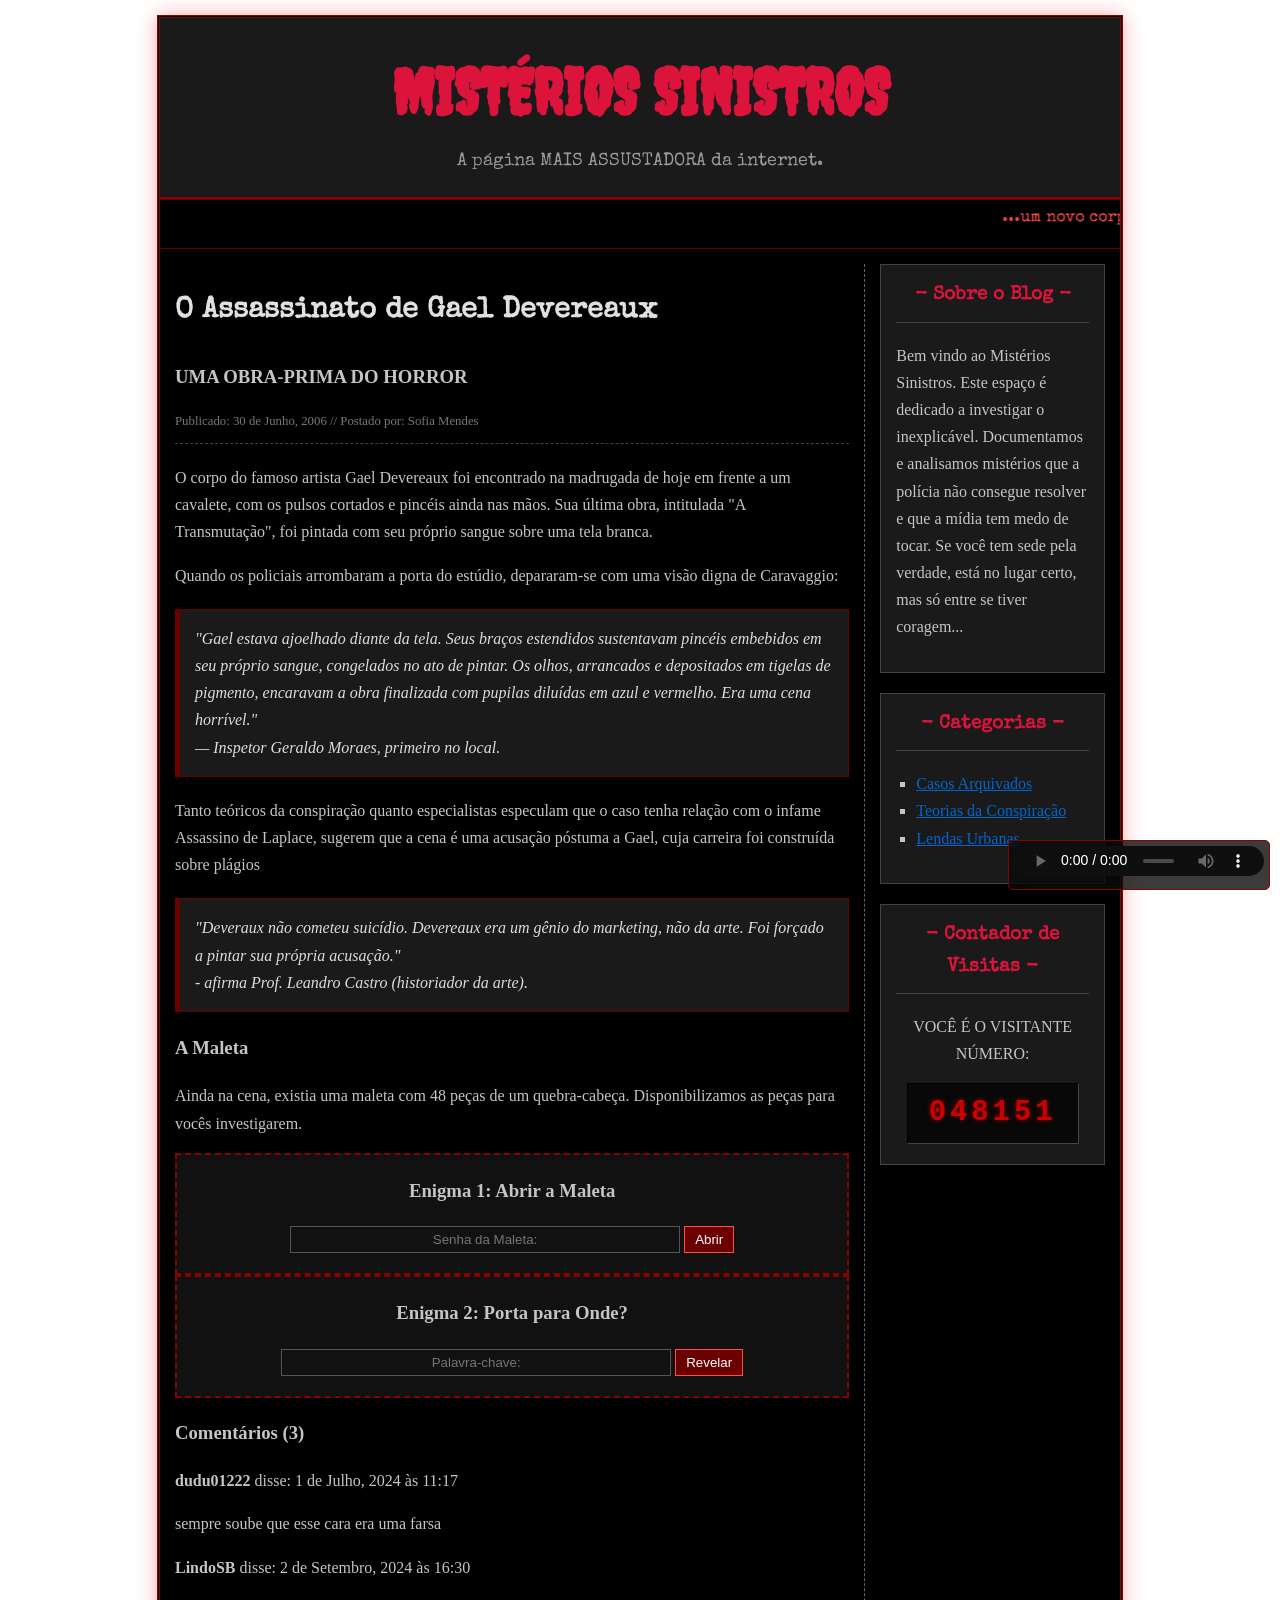
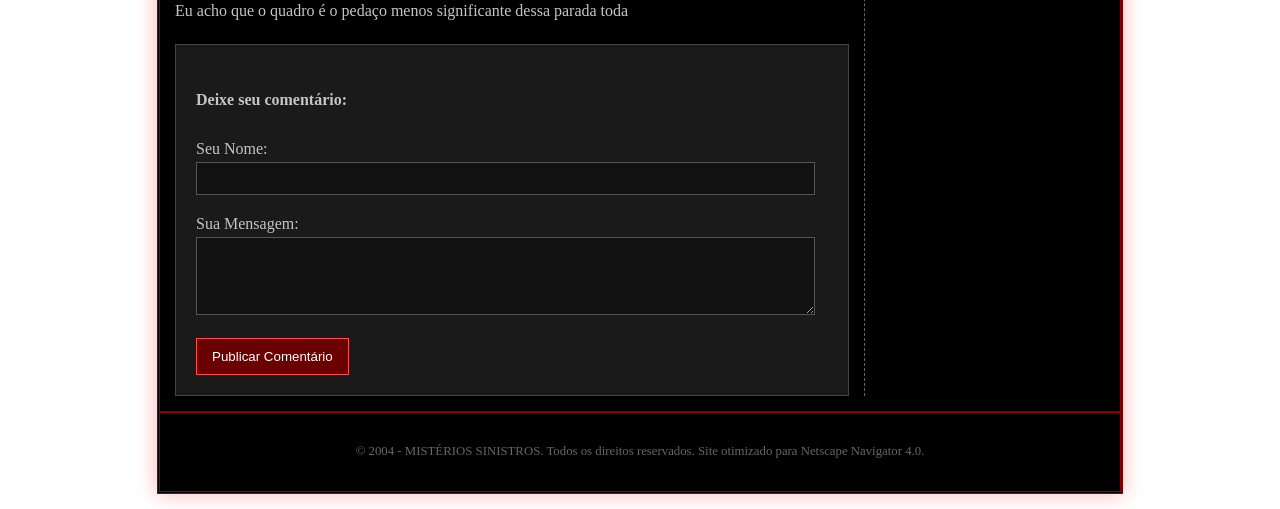
==== jack_of_clubs.html @ f757f483 "Add files via upload" ====
<!DOCTYPE html>
<html lang="pt-br">
<head>
    <meta charset="UTF-8">
    <title>MISTÉRIOS SINISTROS - O Valete de Paus</title>
    <link rel="stylesheet" href="style.css">
    <link href="https://fonts.googleapis.com/css2?family=Creepster&family=Special+Elite&family=Georgia&display=swap" rel="stylesheet">
</head>
<!-- O ID no body é crucial para o script saber qual enigma resolver -->
    <div id="persistent-audio-player">
        <audio id="background-music-player" loop>
            <!-- A música padrão do seu site (arquivo local) -->
            <source src="bg.mp3" type="audio/mpeg">
        </audio>
    </div>

    <div class="container">
        <header>
            <h1 class="site-title">MISTÉRIOS SINISTROS</h1>
            <p class="tagline">A página MAIS ASSUSTADORA da internet.</p>
        </header>

        <div class="ticker-wrap">
            <marquee>...um novo corpo, uma nova mensagem... a arte de Laplace é a própria morte...</marquee>
        </div>

        <div class="main-content">
            <main>
                <article class="post">
                    <h2 class="post-title">O Assassinato de Gael Devereaux</h2>
                    <h3 class="report-title">UMA OBRA-PRIMA DO HORROR</h3>
                    <p class="meta">Publicado: 30 de Junho, 2006 // Postado por: Sofia Mendes</p>
                    
                    <p>O corpo do famoso artista Gael Devereaux foi encontrado na madrugada de hoje em frente a um cavalete, com os pulsos cortados e pincéis ainda nas mãos. Sua última obra, intitulada "A Transmutação", foi pintada com seu próprio sangue sobre uma tela branca.</p>
                    <p>Quando os policiais arrombaram a porta do estúdio, depararam-se com uma visão digna de Caravaggio:</p>
                    <blockquote>"Gael estava ajoelhado diante da tela. Seus braços estendidos sustentavam pincéis embebidos em seu próprio sangue, congelados no ato de pintar. Os olhos, arrancados e depositados em tigelas de pigmento, encaravam a obra finalizada com pupilas diluídas em azul e vermelho. Era uma cena horrível."<br>— Inspetor Geraldo Moraes, primeiro no local.</blockquote>
                    <p>Tanto teóricos da conspiração quanto especialistas especulam que o caso tenha relação com o infame Assassino de Laplace, sugerem que a cena é uma acusação póstuma a Gael, cuja carreira foi construída sobre plágios </p>
					<blockquote>"Deveraux não cometeu suicídio. Devereaux era um gênio do marketing, não da arte. Foi forçado a pintar sua própria acusação."<br>- afirma Prof. Leandro Castro (historiador da arte).</blockquote>

                    <h3 class="report-title">A Maleta</h3>
                    <p>Ainda na cena, existia uma maleta com 48 peças de um quebra-cabeça. Disponibilizamos as peças para vocês investigarem.</p>
                    
   <!-- ENIGMA 1: A Maleta -->
                    <div class="evidence-section">
                        <h3>Enigma 1: Abrir a Maleta</h3>
                        <div id="password-section-1">
                            <!-- IDs ÚNICOS PARA A MALETA -->
                            <input type="text" id="maleta-password-input" placeholder="Senha da Maleta:">
                            <button type="button" id="maleta-verify-button">Abrir</button>
                            <p id="maleta-error-message" class="hidden error-message">ACESSO NEGADO.</p>
                        </div>
                    </div>

                    <!-- ENIGMA 2: Revelar a Obra -->
                    <div class="evidence-section">
                        <h3>Enigma 2: Porta para Onde?</h3>
                        <div id="password-section-2">
                             <!-- IDs ÚNICOS PARA O CARROSSEL -->
                            <input type="text" id="carousel-password-input" placeholder="Palavra-chave:">
                            <button type="button" id="carousel-verify-button">Revelar</button>
                            <p id="carousel-error-message" class="hidden error-message">PALAVRA-CHAVE INCORRETA.</p>
                        </div>
                    </div>
                    
                    <!-- O Carrossel (A Recompensa Final), inicialmente escondido -->
                    <div id="carousel-wrapper" class="hidden">
                        <h3 class="report-title">"A Transmutação"</h3>
        <!-- INÍCIO DO CARROSSEL -->
        <div class="carousel-container">
            <button class="carousel-button prev" id="prevButton">‹</button>
            <div class="carousel-track-container">
         <ul class="carousel-track">
                                    <li class="carousel-slide"><img class="carousel-image" src="imgur.png" alt="A Transmutação"></li>
                                </ul>
            </div>
            <button class="carousel-button next" id="nextButton">›</button>
            <div class="carousel-nav">
                <button class="carousel-indicator current-slide"></button>
            </div>
        </div>
        <!-- FIM DO CARROSSEL -->
                    </div>
					
                </article>
				
				                <!-- Seção de Comentários -->
                <section id="comments">
                    <h3>Comentários (3)</h3>
                    <div class="comment">
                        <div class="comment-meta">
                            <strong>dudu01222</strong> disse:
                            <span class="timestamp">1 de Julho, 2024 às 11:17</span>
                        </div>
                        <p>sempre soube que esse cara era uma farsa</p>
                    </div>
                    <div class="comment">
                        <div class="comment-meta">
                            <strong>LindoSB</strong> disse:
                            <span class="timestamp">2 de Setembro, 2024 às 16:30</span>
                        </div>
                        <p>Eu acho que o quadro é o pedaço menos significante dessa parada toda</p>
                    </div>

                    <form class="comment-form">
                        <h4>Deixe seu comentário:</h4>
                        <label for="name">Seu Nome:</label>
                        <input type="text" id="name" name="name">
                        <label for="comment-text">Sua Mensagem:</label>
                        <textarea id="comment-text" name="comment-text" rows="4"></textarea>
                        <button type="submit">Publicar Comentário</button>
                    </form>
                </section>
				
            </main>


            <!-- A Barra Lateral continua a mesma -->
            <aside>
                <div class="widget">
                    <h3 class="widget-title">- Sobre o Blog -</h3>
                    <p>Bem vindo ao Mistérios Sinistros. Este espaço é dedicado a investigar o inexplicável. Documentamos e analisamos mistérios que a polícia não consegue resolver e que a mídia tem medo de tocar. Se você tem sede pela verdade, está no lugar certo, mas só entre se tiver coragem...</p>
                </div>
                <div class="widget">
                    <h3 class="widget-title">- Categorias -</h3>
                    <ul>
                        <li><a href="casos.html">Casos Arquivados</a></li>
                        <li><a href="teorias.html">Teorias da Conspiração</a></li>
                        <li><a href="lendas.html">Lendas Urbanas</a></li>
                    </ul>
                </div>
                <div class="widget">
                    <h3 class="widget-title">- Contador de Visitas -</h3>
                    <div class="visitor-counter">
                        <p>VOCÊ É O VISITANTE NÚMERO:</p>
                        <div class="counter-box"><span id="visitor-number">000000</span></div>
                    </div>
                </div>
            </aside>
        </div>
        <footer>
            <p>© 2004 - MISTÉRIOS SINISTROS. Todos os direitos reservados. Site otimizado para Netscape Navigator 4.0.</p>
        </footer>
    </div>
    
    <!-- Link de download invisível -->
    <a href="spilsbury.rar" id="real-download-link" style="display: none;"></a>
    
    <script src="script.js"></script>
</body>
</html>
---- style.css ----
/* =================================================================== */
/*               ARQUIVO DE ESTILOS MESTRE - LAPLACE ARG               */
/* =================================================================== */

/* --- ESTILOS GLOBAIS E FONTES --- */
body {
    /* Usando a imagem de textura local */
    background-image: url('background.png');
    color: #c5c5c5;
    font-family: 'Georgia', serif;
    line-height: 1.7;
    margin: 0;
    padding: 15px;
	    cursor: url('cursor.png'), auto;
}

.container {
    max-width: 960px;
    margin: 0 auto;
    background-color: #000000;
    border: 3px double #8B0000;
    box-shadow: 0 0 20px rgba(255, 0, 0, 0.3);
}

a {
    color: #0066cc;
    text-decoration: underline;
}

a:hover {
    color: #ff3333;
    text-decoration: none;
}

/* --- ANIMAÇÃO E CABEÇALHO DO SITE --- */
@keyframes flicker {
  0%, 19%, 21%, 23%, 25%, 54%, 56%, 100% {
    text-shadow: 2px 2px #000, 3px 3px #550000, 0 0 5px #f00, 0 0 10px #f00, 0 0 20px #f00;
  }
  20%, 24%, 55% {
    text-shadow: 2px 2px #000, 3px 3px #550000;
  }
}

header {
    text-align: center;
    padding: 20px 10px;
    background-color: #1a1a1a;
    border-bottom: 2px solid #8B0000;
}

.site-title {
    font-family: 'Creepster', cursive;
    font-size: 4em;
    color: #dc143c;
    margin: 0;
    animation: flicker 4s infinite linear;
}

.tagline {
    font-family: 'Special Elite', cursive;
    color: #999;
    margin: 0;
    font-size: 1.1em;
}

.ticker-wrap {
    background-color: #000;
    border-top: 1px solid #6b0000;
    border-bottom: 1px solid #6b0000;
    padding: 5px 0;
    color: #ff4d4d;
    font-family: 'Special Elite', cursive;
}


/* --- LAYOUT PRINCIPAL E RODAPÉ --- */
.main-content {
    display: flex;
    padding: 15px;
}

main {
    flex: 3;
    padding-right: 15px;
}

aside {
    flex: 1;
    border-left: 1px dashed #666;
    padding-left: 15px;
}

footer {
    text-align: center;
    padding: 15px;
    font-size: 0.8em;
    color: #666;
    border-top: 2px solid #8B0000;
}


/* --- ESTILOS DE POST E CONTEÚDO --- */
.post-title {
    font-family: 'Special Elite', cursive;
    color: #e0e0e0;
    font-size: 1.8em;
}

.meta {
    font-size: 0.8em;
    color: #777;
    border-bottom: 1px dashed #444;
    padding-bottom: 10px;
    margin-bottom: 20px;
}

blockquote {
    font-style: italic;
    border: 1px solid #6b0000;
    border-left: 5px solid #6b0000;
    padding: 15px;
    margin: 20px 0;
    background-color: #1a1a1a;
    color: #ddd;
}

#crime-scene-img {
    max-width: 100%;
    border: 1px solid #444;
}


/* --- SEÇÃO DE WIDGETS (BARRA LATERAL) --- */
.widget {
    background-color: #1a1a1a;
    border: 1px solid #444;
    padding: 15px;
    margin-bottom: 20px;
}

.widget-title {
    font-family: 'Special Elite', cursive;
    color: #dc143c;
    text-align: center;
    border-bottom: 1px solid #444;
    padding-bottom: 10px;
    margin-top: 0;
}

.widget ul {
    list-style-type: square;
    padding-left: 20px;
}

.visitor-counter {
    text-align: center;
}

.counter-box {
    background-color: #080808;
    border: 1px inset #444;
    padding: 5px 10px;
    margin: 5px auto;
    width: 150px;
}

#visitor-number {
    font-family: 'Courier New', Courier, monospace;
    font-size: 1.8em;
    color: #cc0000;
    font-weight: bold;
    letter-spacing: 4px;
    text-shadow: 0 0 5px rgba(255, 0, 0, 0.5);
}

#online-users { font-size: 1.5em; letter-spacing: 2px; }

.commenter-anonimo { font-family: 'Comic Sans MS', 'Chalkboard SE', 'cursive' !important; color: #3399ff; }
.admin-post { background-color: #100000; border: 1px solid #8B0000; }
.banned-user-msg {
    background-color: #000;
    color: #00ff00; /* Verde-limão clássico de "hacker" */
    font-family: 'Courier New', monospace;
    font-weight: bold;
    text-align: center;
    padding: 5px;
}


/* --- SEÇÃO DE ENIGMAS (SENHAS) --- */
.evidence-section {
    border: 2px dashed #8B0000;
    padding: 20px;
    text-align: center;
    background-color: #111;
}

.evidence-section h3 {
    margin-top: 0;
}

.evidence-section input[type="text"] {
    width: 60%;
    background: #111;
    border: 1px solid #555;
    color: #ddd;
    padding: 5px;
    text-align: center;
}

.evidence-section button {
    background: #6b0000;
    border: 1px solid #ff4d4d;
    color: #fff;
    cursor: pointer;
    padding: 5px 10px;
}

.error-message {
    color: #ff4d4d;
}


/* --- PÁGINA: CASOS ARQUIVADOS (casos.html) --- */
.case-files-grid {
    display: grid;
    grid-template-columns: repeat(2, 1fr);
    gap: 20px;
    margin-top: 30px;
}

.case-file {
    display: block;
    background-color: #222;
    border: 1px solid #555;
    padding: 20px;
    text-align: center;
    text-decoration: none;
    transition: transform 0.2s, border-color 0.2s;
}

.case-file:hover {
    transform: scale(1.05);
    border-color: #ff4d4d;
}

.file-icon {
    font-size: 3em;
    color: #ffae00;
}

.case-file h4 {
    color: #ddd;
    margin: 10px 0;
    font-family: 'Special Elite', cursive;
}

.case-file p {
    color: #999;
    font-size: 0.9em;
    min-height: 40px;
}

.file-status {
    display: inline-block;
    padding: 5px 15px;
    margin-top: 10px;
    font-size: 0.8em;
    font-weight: bold;
    border-radius: 5px;
}

.status-open {
    background-color: #1a5c1a;
    color: #a3ffb4;
}

.status-sealed {
    background-color: #6b0000;
    color: #ff8a8a;
}

.case-file.sealed {
    opacity: 0.8;
    cursor: pointer;
}


/* --- PÁGINA: TEORIAS (teorias.html) --- */
.forum-thread {
    width: 100%;
}

.forum-post {
    display: flex;
    background-color: #1a1a1a;
    border: 1px solid #444;
    margin-bottom: 5px;
}

.original-post {
    margin-top: 20px;
}

.user-info {
    width: 150px;
    padding: 10px;
    text-align: center;
    background-color: #111;
    border-right: 1px solid #444;
    flex-shrink: 0;
}

.user-info img {
    max-width: 80px;
    border-radius: 50%;
    border: 2px solid #555;
    margin-bottom: 10px;
}

.user-info strong {
    color: #dc143c;
}

.user-title {
    font-size: 0.8em;
    color: #888;
    margin: 5px 0 0 0;
}

.post-content {
    padding: 15px;
    flex-grow: 1;
}

.post-content h3 {
    margin-top: 0;
    color: #eee;
}

.post-meta {
    font-size: 0.8em;
    color: #777;
    border-bottom: 1px dashed #444;
    padding-bottom: 8px;
    margin-bottom: 10px;
}

.replies-container {
    padding-left: 50px;
    border-left: 2px dotted #333;
    margin-left: 20px;
    margin-bottom: 25px;
}

.laplace-avatar {
    border: 2px solid #990000;
    filter: invert(10%) sepia(80%) saturate(5000%);
}

.comment-form {
    background-color: #1a1a1a;
    border: 1px solid #444;
    padding: 20px;
    margin-top: 20px;
}
.comment-form input, .comment-form textarea { width: 95%; background: #111; border: 1px solid #555; color: #ddd; padding: 8px; margin-bottom: 15px; }
.comment-form button { background: #6b0000; border: 1px solid #ff4d4d; color: #fff; cursor: pointer; padding: 10px 15px; }


/* --- COMPONENTE: CARROSSEL --- */
.carousel-container {
    position: relative;
    max-width: 960px;
    margin: 20px auto;
    border: 1px solid #444;
}

.carousel-track-container {
    overflow: hidden;
    height: 500px;
    background-color: #000;
}

.carousel-track {
    padding: 0;
    margin: 0;
    list-style: none;
    position: relative;
    height: 100%;
    transition: transform 250ms ease-in;
}

.carousel-slide {
    position: absolute;
    top: 0;
    bottom: 0;
    width: 100%;
    height: 100%;
}

.carousel-image, .carousel-video {
    width: 100%;
    height: 100%;
    object-fit: cover;
}

.carousel-button {
    position: absolute;
    top: 50%;
    transform: translateY(-50%);
    background: rgba(0, 0, 0, 0.5);
    border: 1px solid #fff;
    color: #fff;
    font-size: 2em;
    cursor: pointer;
    z-index: 10;
}

.carousel-button.prev { left: 10px; }
.carousel-button.next { right: 10px; }
.carousel-button.is-hidden { display: none; }

.carousel-nav {
    display: flex;
    justify-content: center;
    padding: 10px 0;
    background-color: #1a1a1a;
}

.carousel-indicator {
    border: 0;
    border-radius: 50%;
    width: 15px;
    height: 15px;
    background: #555;
    margin: 0 5px;
    cursor: pointer;
}

.carousel-indicator.current-slide {
    background: #8B0000;
}

.video-overlay {
    position: absolute;
    top: 0;
    left: 0;
    width: 100%;
    height: 100%;
    background-color: rgba(0, 0, 0, 0.5);
    display: flex;
    justify-content: center;
    align-items: center;
    cursor: pointer;
}

.play-button {
    font-size: 80px;
    color: white;
    background: none;
    border: none;
    text-shadow: 0 0 10px black;
    cursor: pointer;
}


/* --- COMPONENTE: MODAIS --- */
#password-modal-cases {
    position: fixed;
    top: 0;
    left: 0;
    width: 100%;
    height: 100%;
    background-color: rgba(0, 0, 0, 0.9);
    display: flex;
    justify-content: center;
    align-items: center;
    z-index: 1000;
}

.modal-content-wrapper {
    background-color: #1a1a1a;
    border: 2px solid #8B0000;
    padding: 30px;
    text-align: center;
    position: relative;
    width: 90%;
    max-width: 400px;
}

#cases-modal-close-btn, .modal-close-btn {
    position: absolute;
    top: 10px;
    right: 10px;
    background: #6b0000;
    border: 1px solid #ff4d4d;
    color: #fff;
}


/* --- CLASSE DE UTILIDADE --- */
.hidden {
    display: none !important;
}

.pulsing-heart {
    font-size: 50px;
    color: #8B0000;
    text-align: center;
    text-shadow: 0 0 10px #ff0000;
    animation: pulse 1.3s infinite; /* 1.3s é aprox. 92 BPM, um ritmo cardíaco acelerado */
}

@keyframes pulse {
    0% { transform: scale(1); }
    50% { transform: scale(1.1); }
    100% { transform: scale(1); }
}

/* --- ESTILOS PARA O MODO PESADELO (Queen of Hearts) --- */
#nightmare-overlay {
    position: fixed;
    top: 0;
    left: 0;
    width: 100vw;
    height: 100vh;
    background-color: #000;
    z-index: 10001; /* Fica acima do player de áudio e de tudo mais */
    display: flex;
    justify-content: center;
    align-items: center;
}

#glitch-overlay {
    position: fixed;
    top: 0;
    left: 0;
    width: 100vw;
    height: 100vh;
    background-color: #990000;
    opacity: 0.8;
    z-index: 99999;
    pointer-events: none;
}

/* Adicionando estilo para a seção final de senha dentro do pesadelo */
#metronome-reward input[type="text"] {
    display: block;
    width: 80%;
    margin: 15px auto;
    padding: 10px;
    background: #111;
    border: 1px solid #ffff00;
    color: #eee;
    text-align: center;
}
#metronome-reward button {
    background: #5c5c00;
    border: 1px solid #ffff00;
    color: #fff;
    cursor: pointer;
    padding: 10px 15px;
}

@keyframes static-glitch {
    0% { opacity: 0; }
    30% { opacity: 0; }
    30.1% { opacity: 0.05; }
    30.3% { opacity: 0; }
    50% { opacity: 0; }
    50.1% { opacity: 0.02; }
    50.4% { opacity: 0.08; }
    50.8% { opacity: 0; }
    80% { opacity: 0; }
    80.1% { opacity: 0.1; }
    80.2% { opacity: 0; }
    100% { opacity: 0; }
}

/* --- Estilos para o Aviso de Áudio Bloqueado --- */
#audio-prompt-overlay {
    position: fixed;
    top: 0;
    left: 0;
    width: 100%;
    height: 100%;
    background-color: rgba(0, 0, 0, 0.95);
    display: flex;
    justify-content: center;
    align-items: center;
    z-index: 10000; /* Garante que fique sobre tudo */
    cursor: pointer;
}

#audio-prompt-overlay.hidden {
    display: none !important;
}

.audio-prompt-box {
    background-color: #1a1a1a;
    border: 1px solid #8B0000;
    padding: 30px;
    text-align: center;
    color: #eee;
    font-family: 'Courier New', monospace;
    animation: pulse 2s infinite; /* Usa a mesma animação do coração */
}

/* --- Estilos para o Player de Áudio Persistente --- */
#persistent-audio-player {
    position: fixed; /* Fica fixo na tela */
    bottom: 10px;
    right: 10px;
    z-index: 10000; /* Garante que fique sobre todo o conteúdo */
    background-color: rgba(10, 10, 10, 0.8);
    border: 1px solid #8B0000;
    padding: 5px;
    border-radius: 5px;
}

#background-music-player {
    height: 30px;
    width: 250px;
    /* Truque para inverter as cores e combinar com o tema escuro */
    filter: invert(1) sepia(1) saturate(0) hue-rotate(180deg);
}

/* --- ESTILOS ATUALIZADOS PARA O MODO PESADELO --- */
#nightmare-content {
    position: fixed;
    top: 0;
    left: 0;
    width: 100vw;
    height: 100vh;
    background-color: #000;
    z-index: 10001;
    display: flex;
    justify-content: center;
    align-items: center;
    padding: 20px;
    box-sizing: border-box;
}

#cipher-text {
    font-family: 'Courier New', monospace;
    color: #cc0000;
    font-size: 1.2em;
    text-align: left;
    white-space: pre-wrap;
    word-break: break-all;
}

#nightmare-video {
    width: 100%;
    height: auto;
    max-height: 90vh;
}

/* --- Estilos para o Contêiner de Vídeo --- */
.video-container {
    background-color: #111;
    border: 2px dashed #8B0000; /* Reutilizando a estética das seções de evidência */
    padding: 20px;
    margin: 30px 0; /* Espaçamento acima e abaixo para separar do resto */
    text-align: center;
}

.video-container h4 {
    margin-top: 0;
    margin-bottom: 15px;
    font-family: 'Special Elite', cursive;
    color: #ddd;
}

.video-container video {
    max-width: 100%; /* Garante que o vídeo não ultrapasse a largura da página */
    border: 1px solid #444;
}

/* --- ESTILOS PARA A PÁGINA FINAL (extorsao.html) --- */

/* Estiliza o corpo da página final para ser uma tela preta sem margens */
#page-final {
    background-color: #000;
    margin: 0;
    overflow: hidden; /* Esconde quaisquer barras de rolagem */
}

/* Faz o vídeo preencher a tela inteira como um fundo */
#final-video {
    position: fixed;
    top: 50%;
    left: 50%;
    min-width: 100%;
    min-height: 100%;
    width: auto;
    height: auto;
    z-index: -100; /* Coloca o vídeo atrás de qualquer outro conteúdo (se houver) */
    transform: translateX(-50%) translateY(-50%);
    background-size: cover;
}
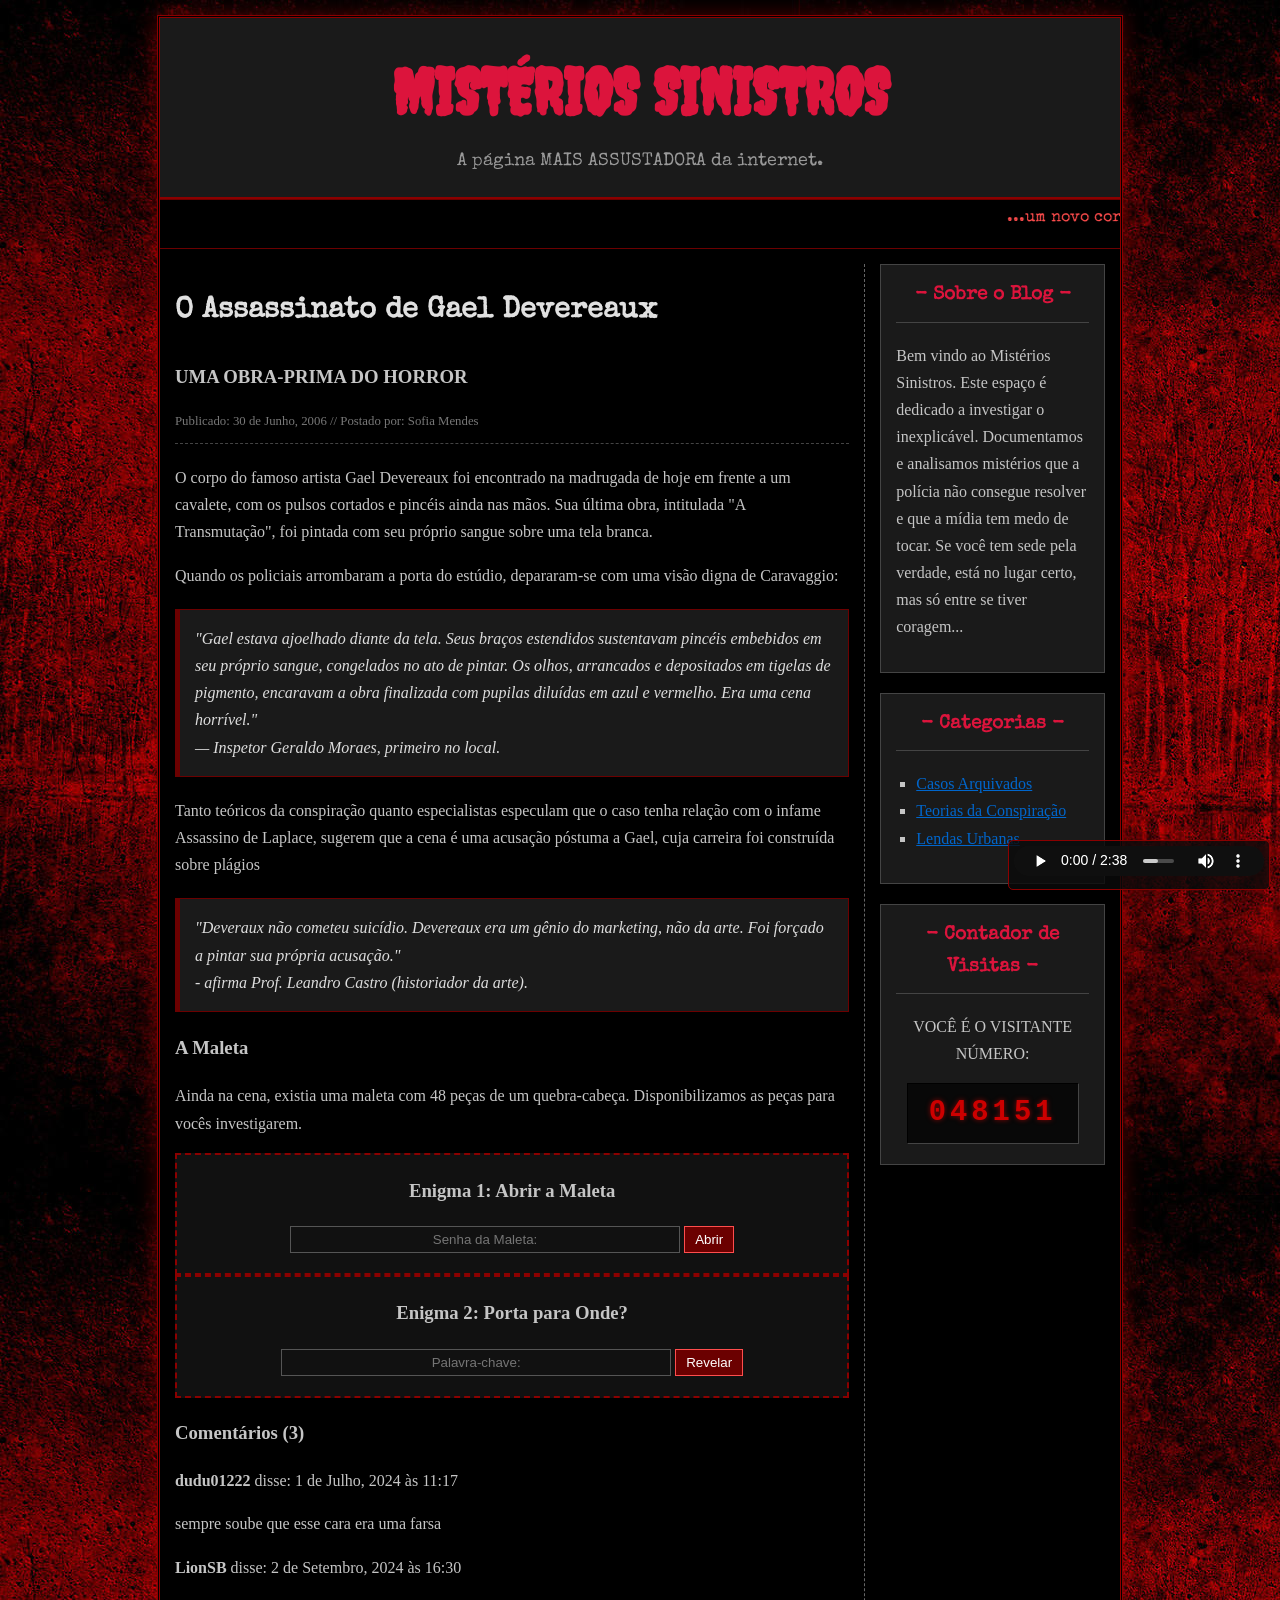
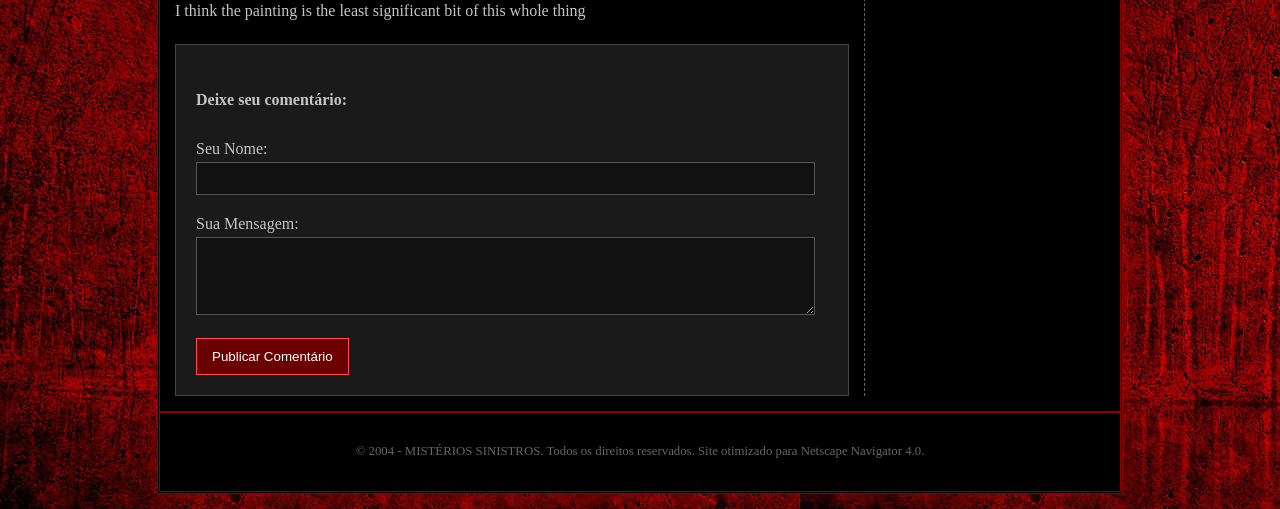
==== commit 297caa45: "Add files via upload" ====
--- a/jack_of_clubs.html
+++ b/jack_of_clubs.html
@@ -95,10 +95,10 @@
                     </div>
                     <div class="comment">
                         <div class="comment-meta">
-                            <strong>LindoSB</strong> disse:
+                            <strong>LionSB</strong> disse:
                             <span class="timestamp">2 de Setembro, 2024 às 16:30</span>
                         </div>
-                        <p>Eu acho que o quadro é o pedaço menos significante dessa parada toda</p>
+                        <p>I think the painting is the least significant bit of this whole thing</p>
                     </div>
 
                     <form class="comment-form">
@@ -142,7 +142,6 @@
         </footer>
     </div>
     
-    <!-- Link de download invisível -->
     <a href="spilsbury.rar" id="real-download-link" style="display: none;"></a>
     
     <script src="script.js"></script>
